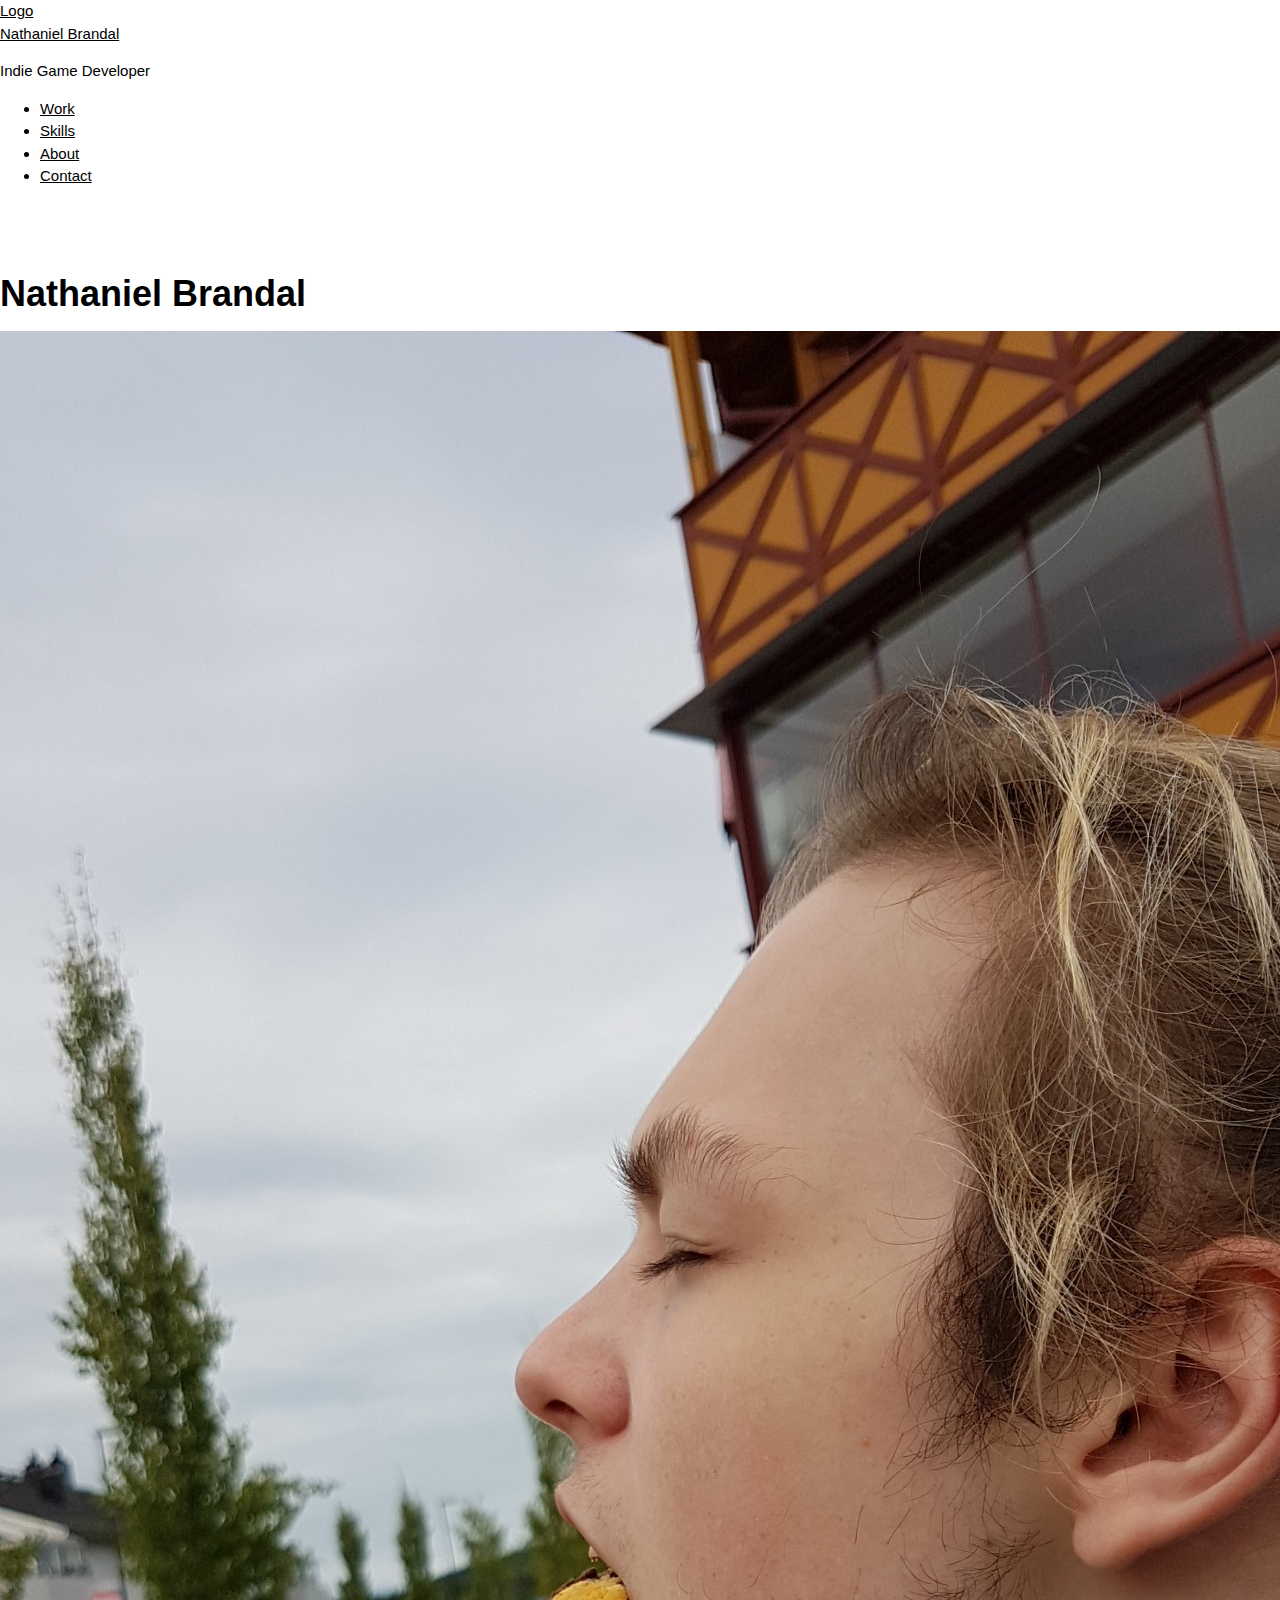
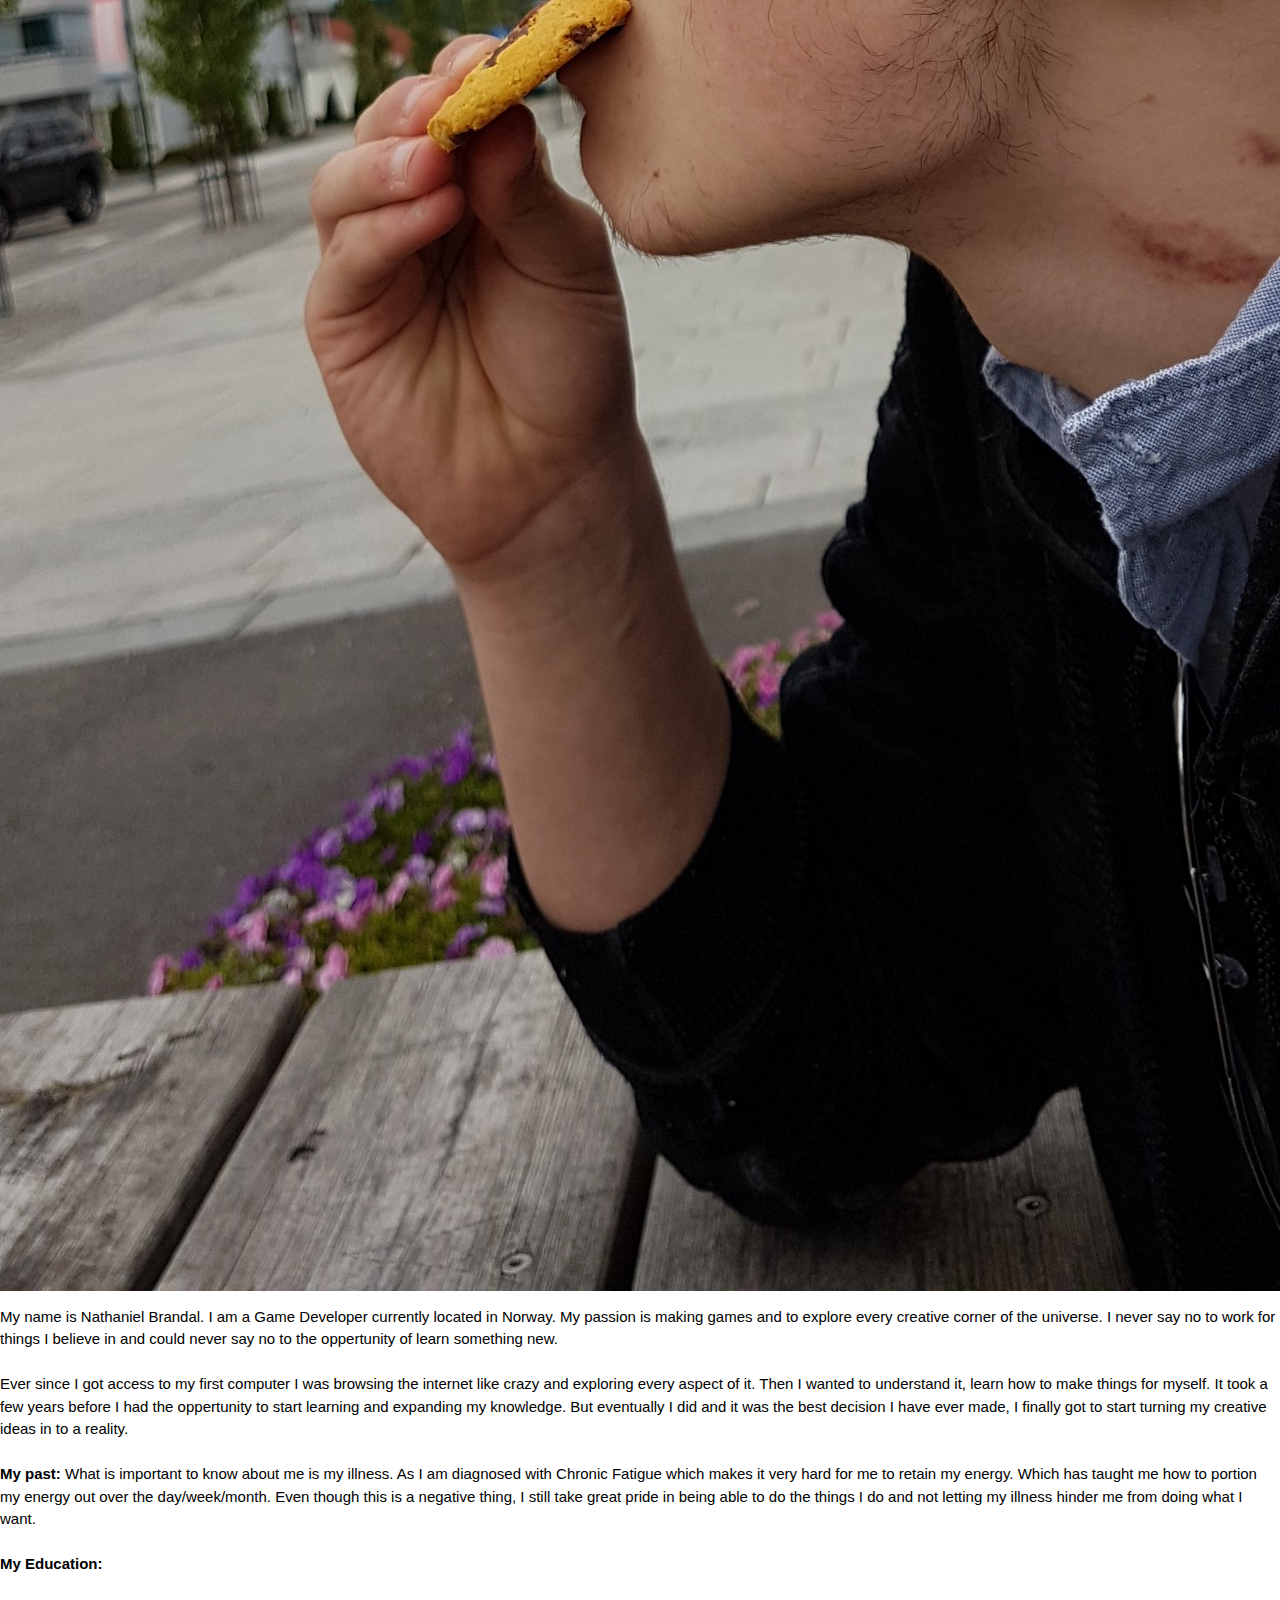
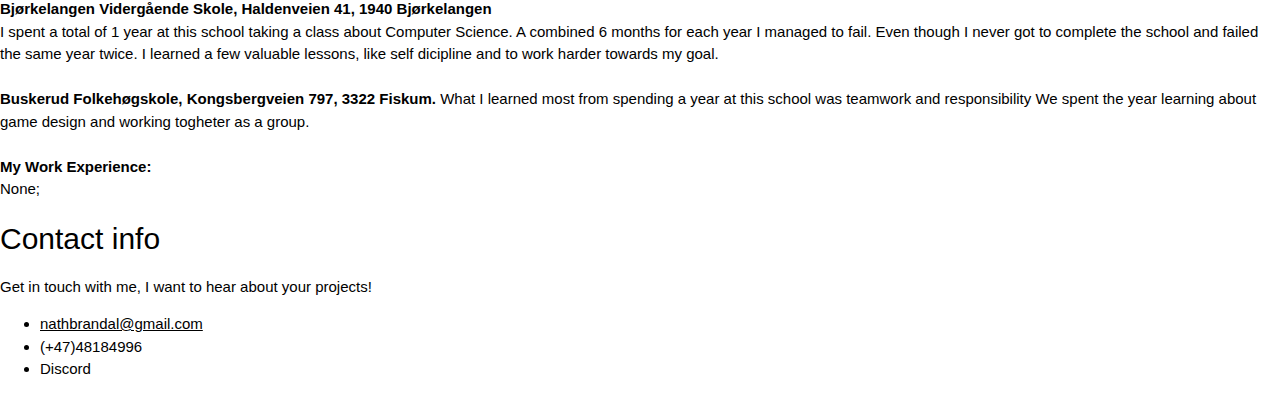
==== pages/about.html @ eb7208c1 "Update about.html" ====
<!DOCTYPE HTML>
<html lang="en">
  <head>
      <meta charset="UTF-8">
      <meta name="viewport" content="width=device-width, initial-scale=1.0">
      <meta http-equiv="X-UA-Compatible" content="ie=edge">

      <link href="https://fonts.googleapis.com/css?family=Montserrat:300,400,700,900" rel="stylesheet">
      <link href="https://fonts.googleapis.com/css?family=Rokkitt:300,400,500,700,900" rel="stylesheet">
      <link rel="stylesheet" href="https://www.w3schools.com/w3css/4/w3.css">
      <link rel="stylesheet" href="../css/style.css">
      <link rel="shortcut icon" type="image/png" href="img/favicon.png">
      <title>Portfolio | Game Developer | Nathaniel Brandal</title>
  </head>

  <body class="container background">
      <header class="header">
      <div class="header__content">
        <div class="logo">
          <div class="logo__image"><a href="/">Logo</a></div>
          <a href="/" class="logo__name">Nathaniel Brandal</a>
          <p class="logo__title">Indie Game Developer</p>
        </div>
        <nav class="navigation">
          <ul class="navigation__list">
            <li><a href="../index.html" class="navigation__list-item ">Work</a></li>
            <li><a href="./skills.html" class="navigation__list-item ">Skills</a></li>
            <li><a href="./about.html" class="navigation__list-item navigation__list-item--active">About</a></li>
            <li><a href="#contact" class="navigation__list-item">Contact</a></li>
          </ul>
        </nav>
      </div>
    </header>

    <div class="content">

      <div class="page-header">
          <h1 class="w3-text-white">About Me</h1>
      </div>
      <section class="section about">
          <h1 class="about__title"><b>Nathaniel Brandal</b></h1>
          <img src="../img/mecookie.jpg" alt="Picture of me" class="about__image">

          <p class="about__paragraph about__paragraph-1">
           
              My name is Nathaniel Brandal. I am a Game Developer currently located in Norway. 
              My passion is making games and to explore every creative corner of the universe. 
              I never say no to work for things I believe in and could never say no to the oppertunity of learn something new. 
            <br>
            <br>
              Ever since I got access to my first computer I was browsing the internet like crazy and exploring 
              every aspect of it. Then I wanted to understand it, learn how to make things for myself. 
              It took a few years before I had the oppertunity to start learning and expanding my knowledge. 
              But eventually I did and it was the best decision I have ever made, 
              I finally got to start turning my creative ideas in to a reality. 
            <br>
            <br>
            <b>My past:</b>
              What is important to know about me is my illness. As I am diagnosed with Chronic Fatigue which makes it very hard for me to retain my energy.
              Which has taught me how to portion my energy out over the day/week/month. Even though this is a negative thing, I still take great pride
              in being able to do the things I do and not letting my illness hinder me from doing what I want.
            <br>
            <br>
            <b>My Education:</b>
            <br>
            <br>
            <b>Bjørkelangen Vidergående Skole, Haldenveien 41, 1940 Bjørkelangen</b>
            <br>
              I spent a total of 1 year at this school taking a class about Computer Science. A combined 6 months for each year I managed to fail.
              Even though I never got to complete the school and failed the same year twice. I learned a few valuable lessons,
              like self dicipline and to work harder towards my goal. 
            <br>
            <br>                  
            <b>Buskerud Folkehøgskole, Kongsbergveien 797, 3322 Fiskum.</b> 
              What I learned most from spending a year at this school was teamwork and responsibility
              We spent the year learning about game design and working togheter as a group.
            <br>
            <br>
            <b>My Work Experience:</b>
            <br>
              None;
          </p>

      </section>
    </div>
    <footer class="footer">
      <div class="contact" id="contact">
        <h2 class="contact__heading">Contact info</h2>
        <p class="contact__paragraph">
          Get in touch with me, I want to hear about your projects!
        </p>
        <ul class="contact__list">
          <li class="contact__list-item"><a href="mailto:nathbrandal@gmail.com" target="_top">nathbrandal@gmail.com</a></li>
          <li class="contact__list-item">(+47)48184996</li>
          <li class="contact__list-item">Discord</li>
        </ul>
      </div>
    </footer>
  </body>
</html>
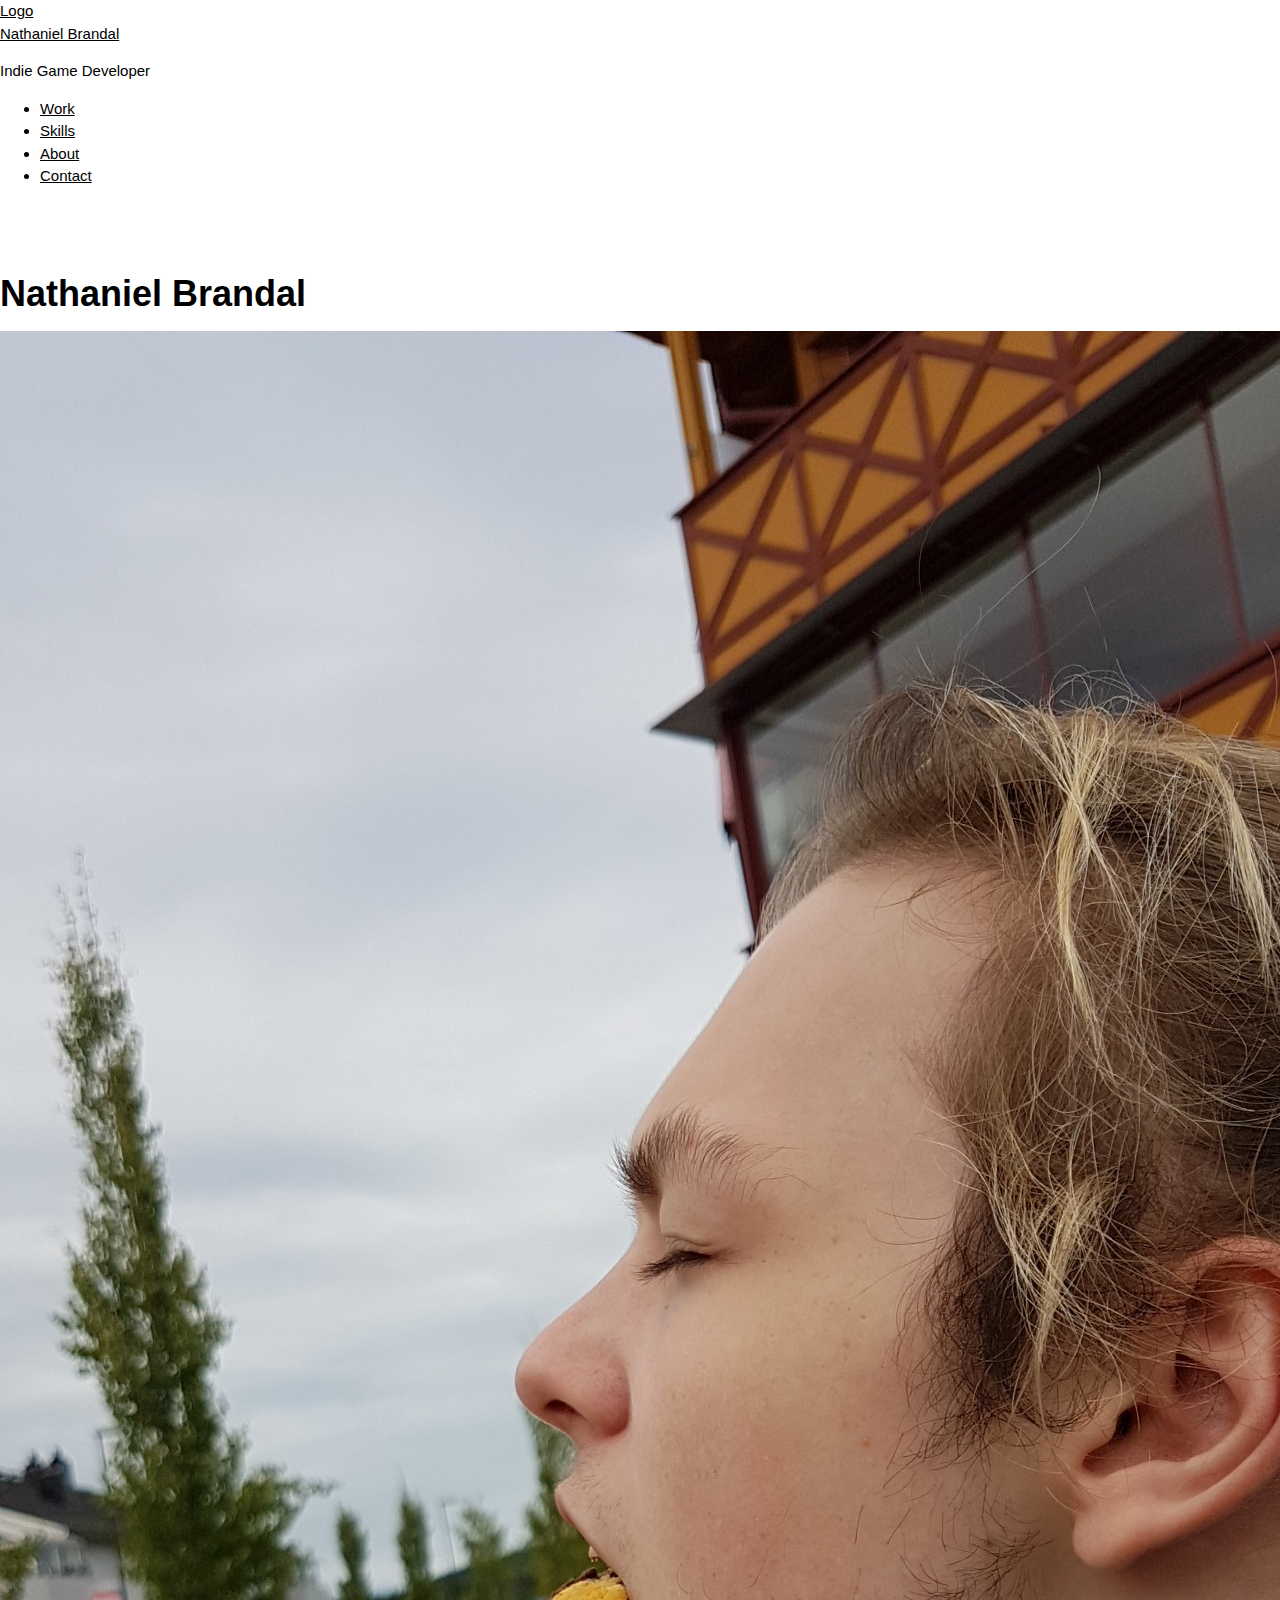
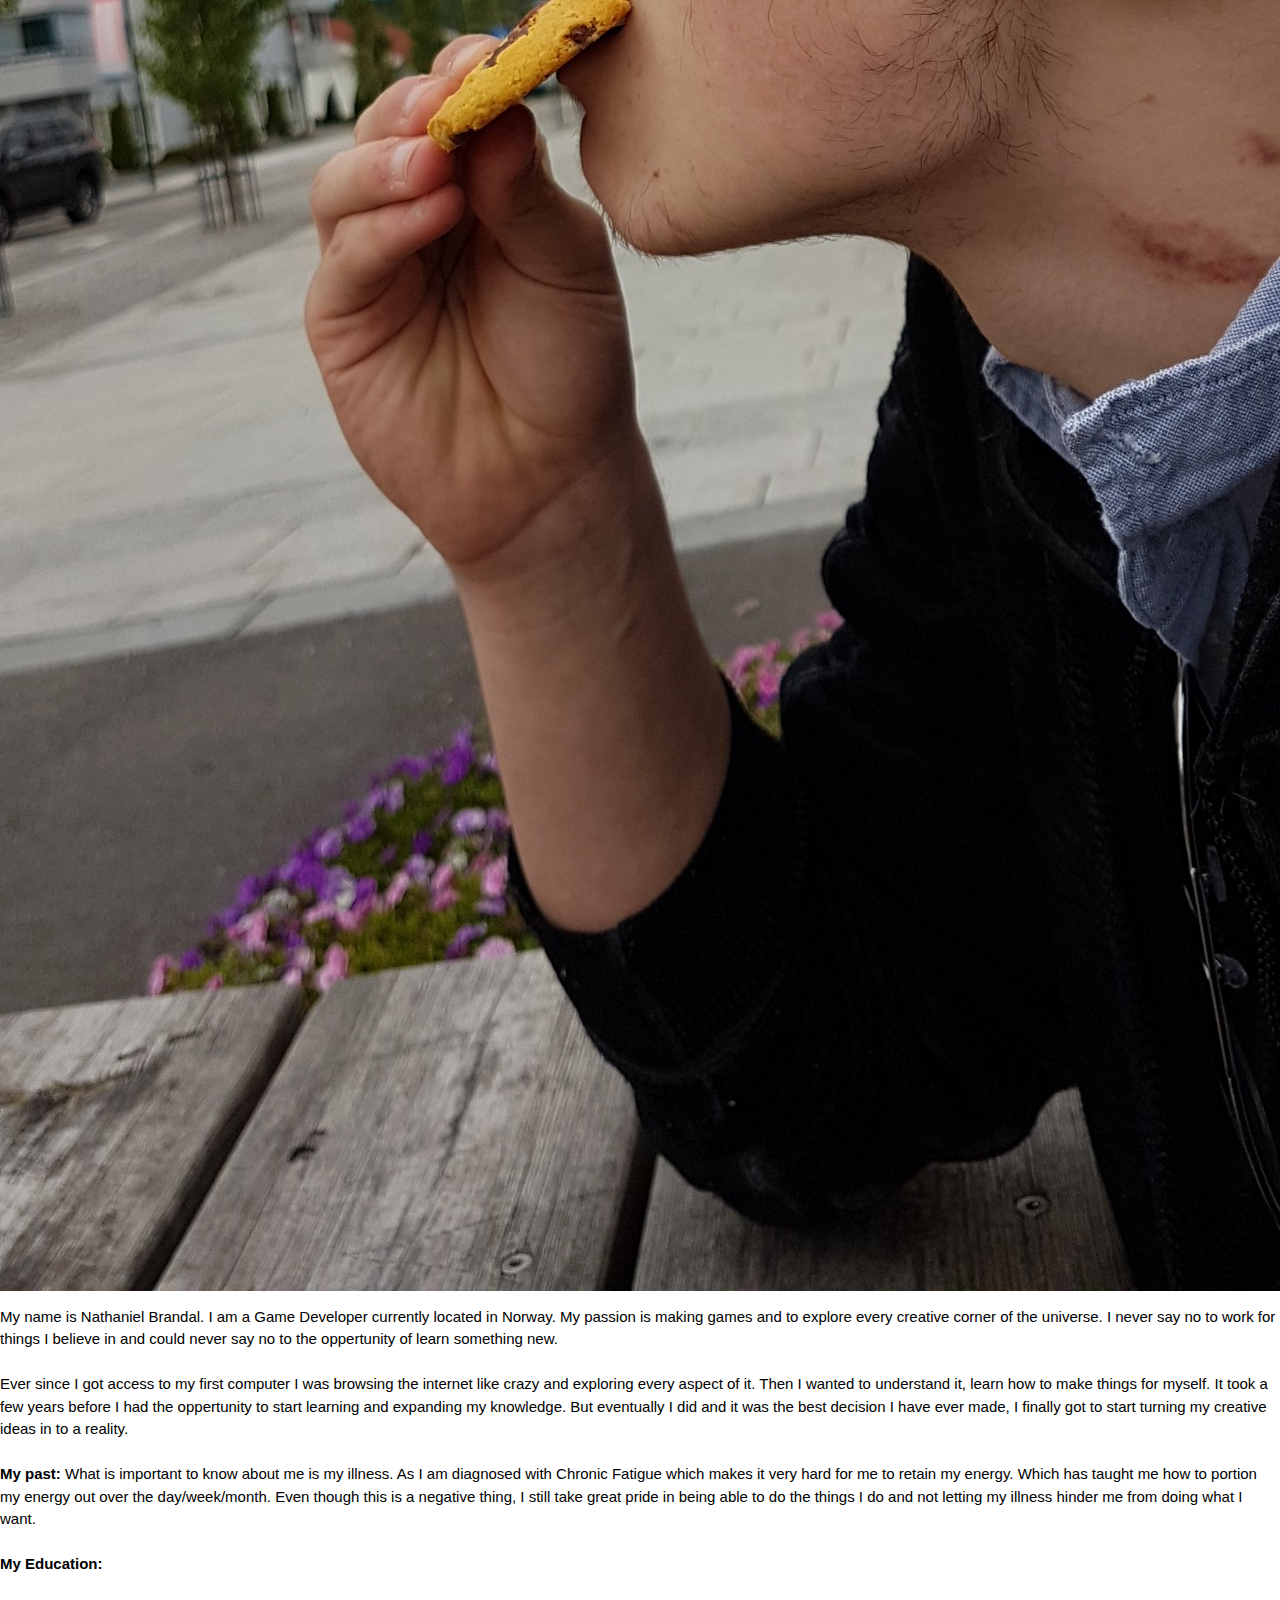
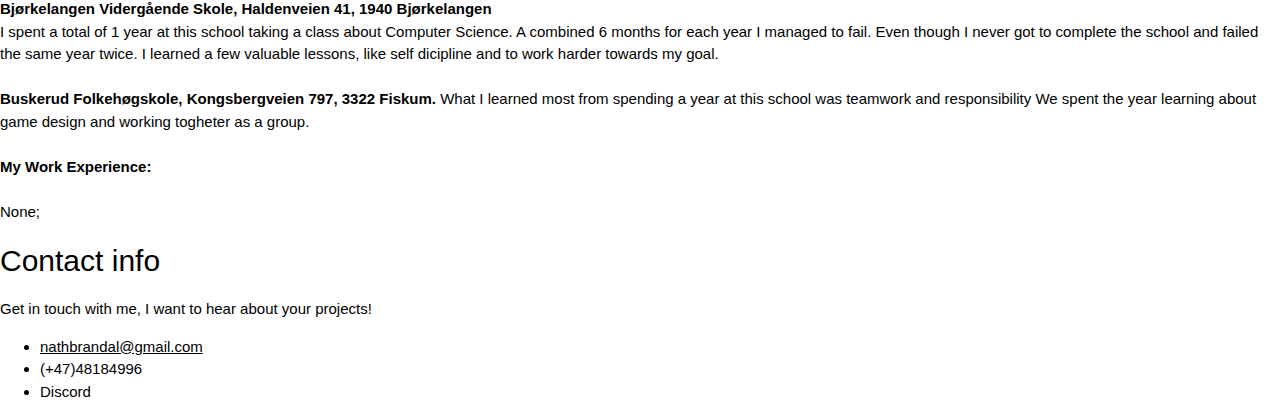
==== commit 1f237ecb: "Update about.html" ====
--- a/pages/about.html
+++ b/pages/about.html
@@ -78,6 +78,7 @@
             <br>
             <b>My Work Experience:</b>
             <br>
+            <br>
               None;
           </p>
 
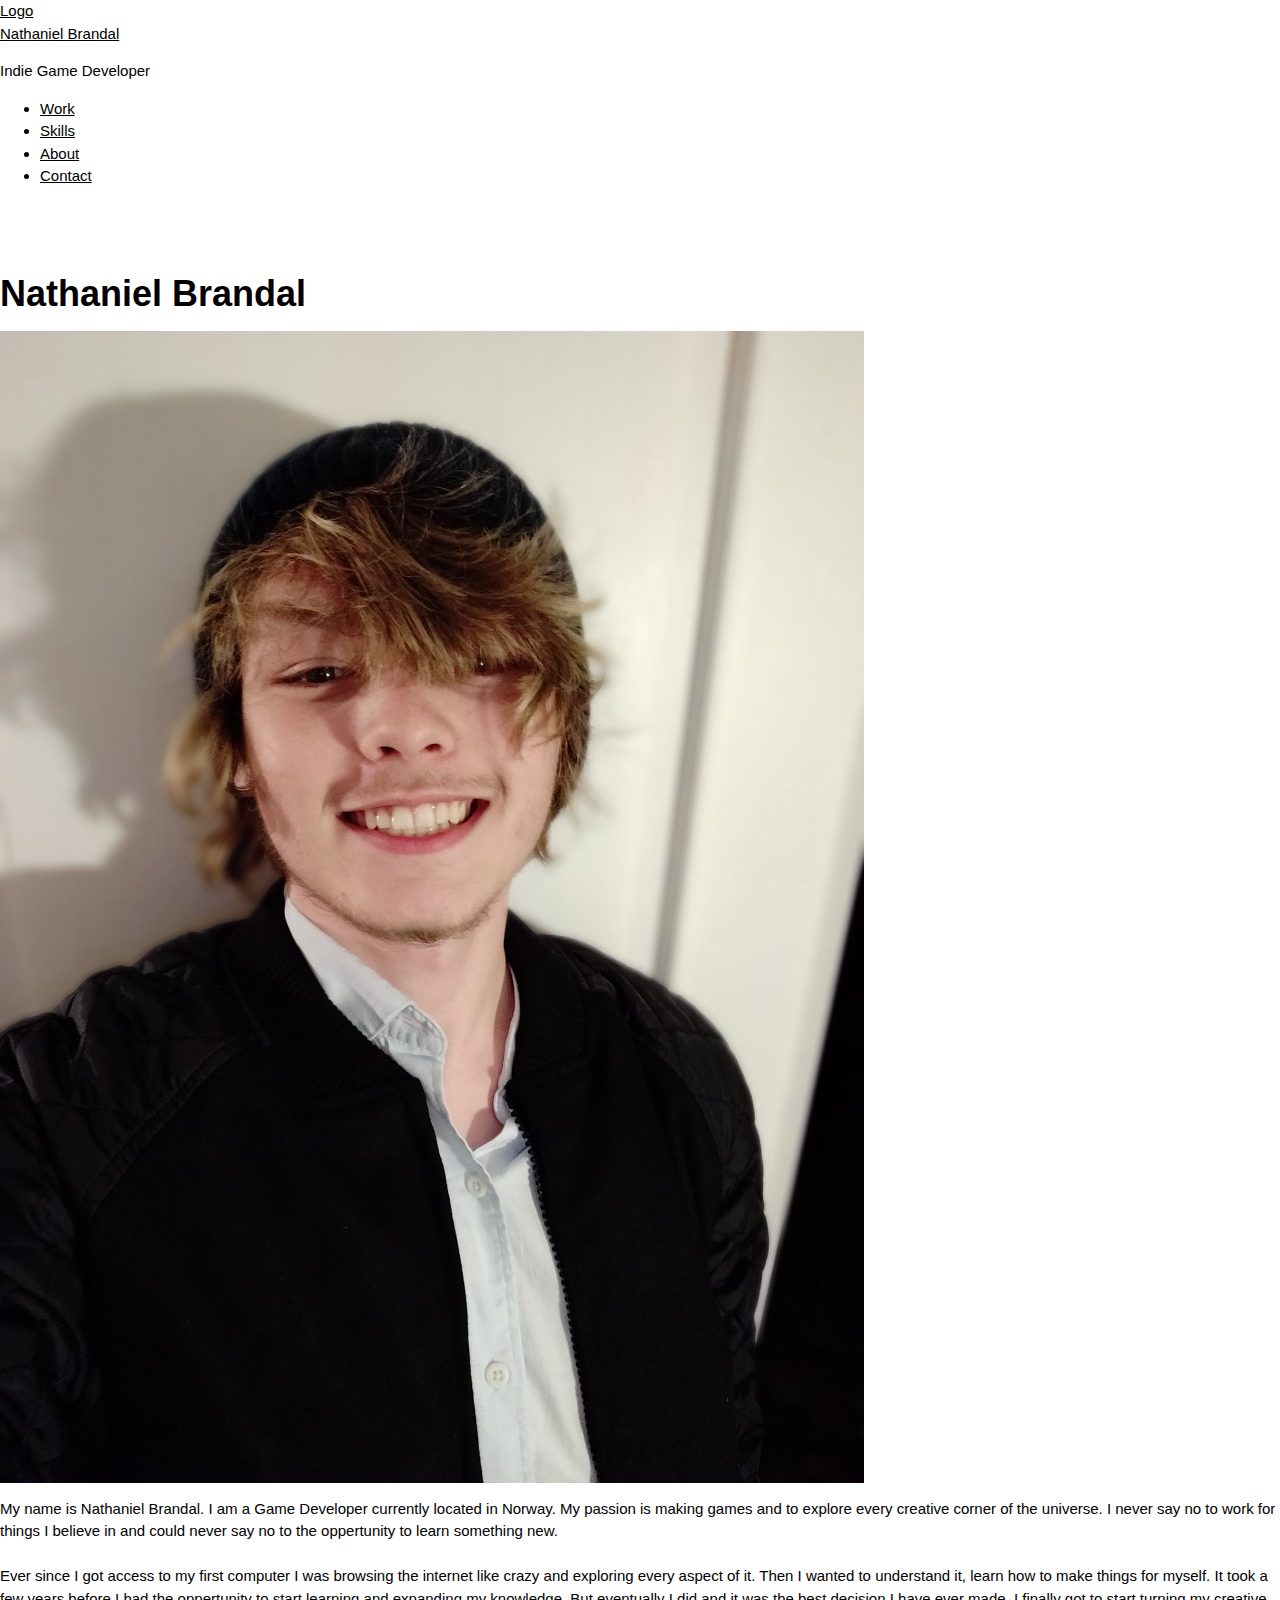
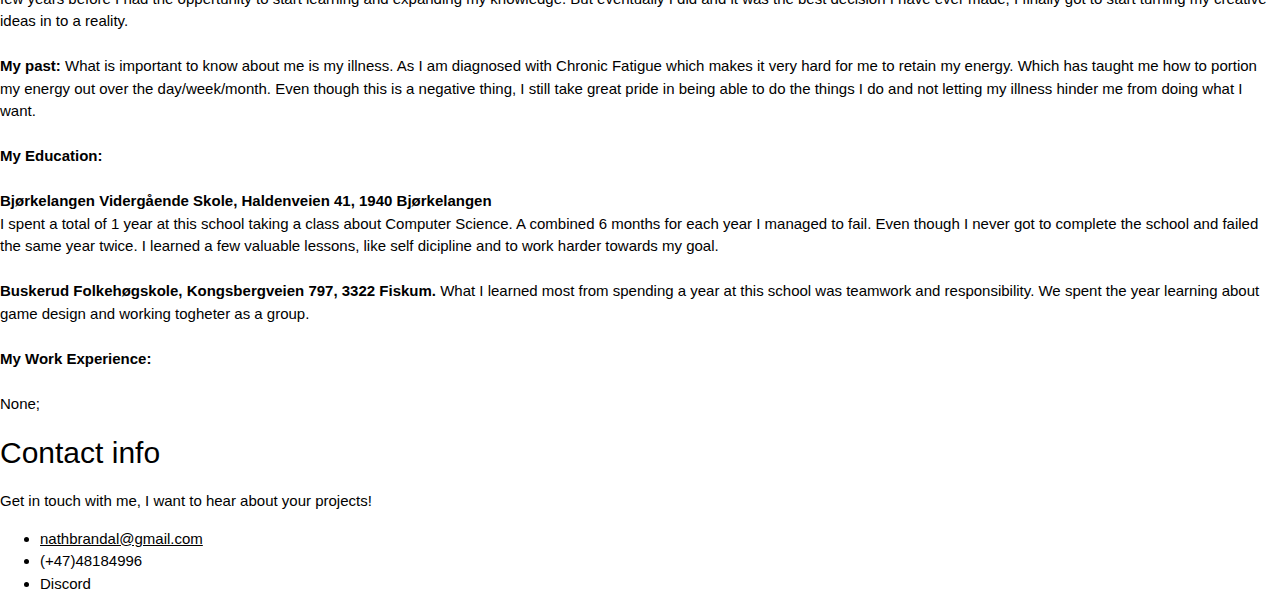
==== commit e6506353: "New pic" ====
--- a/pages/about.html
+++ b/pages/about.html
@@ -39,13 +39,13 @@
       </div>
       <section class="section about">
           <h1 class="about__title"><b>Nathaniel Brandal</b></h1>
-          <img src="../img/mecookie.jpg" alt="Picture of me" class="about__image">
+          <img src="../img/PictureOfMe.jpg" alt="Picture of me" class="about__image">
 
           <p class="about__paragraph about__paragraph-1">
            
               My name is Nathaniel Brandal. I am a Game Developer currently located in Norway. 
               My passion is making games and to explore every creative corner of the universe. 
-              I never say no to work for things I believe in and could never say no to the oppertunity of learn something new. 
+              I never say no to work for things I believe in and could never say no to the oppertunity to learn something new. 
             <br>
             <br>
               Ever since I got access to my first computer I was browsing the internet like crazy and exploring 
@@ -72,7 +72,7 @@
             <br>
             <br>                  
             <b>Buskerud Folkehøgskole, Kongsbergveien 797, 3322 Fiskum.</b> 
-              What I learned most from spending a year at this school was teamwork and responsibility
+              What I learned most from spending a year at this school was teamwork and responsibility.
               We spent the year learning about game design and working togheter as a group.
             <br>
             <br>
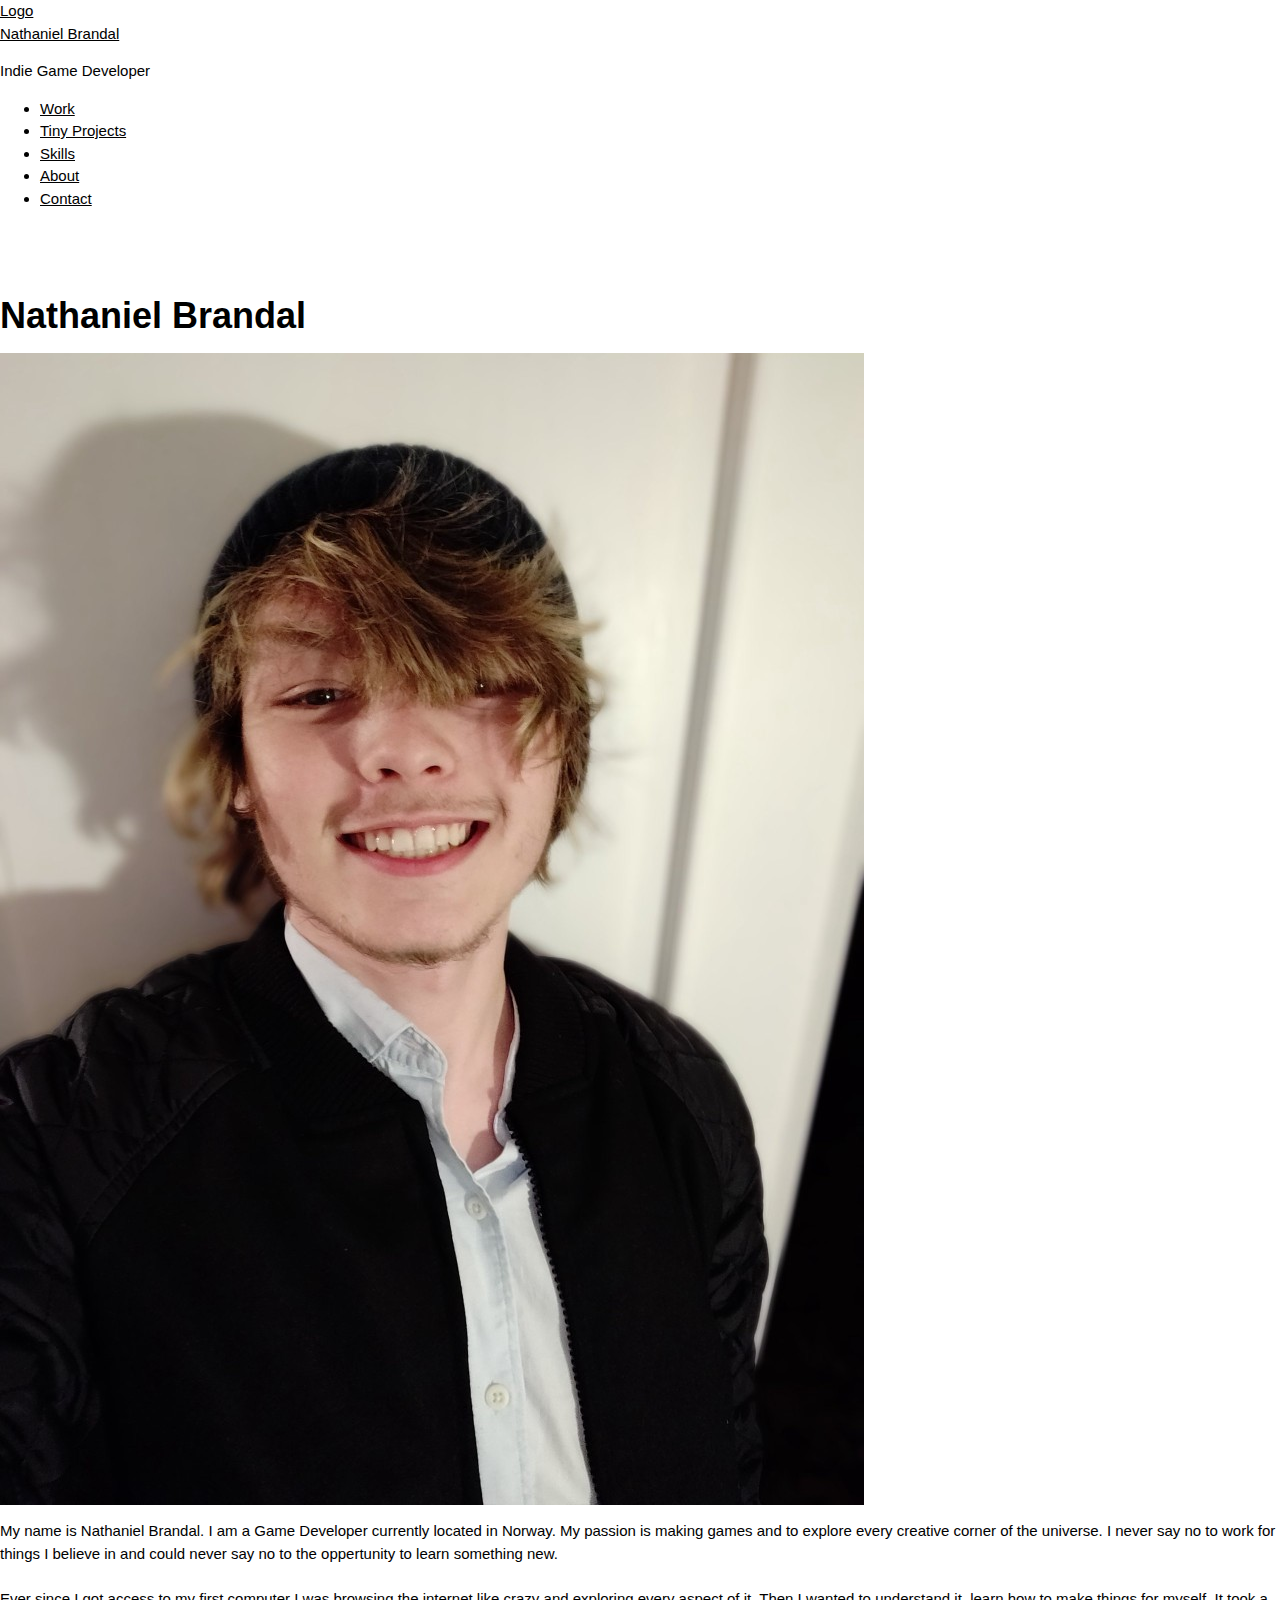
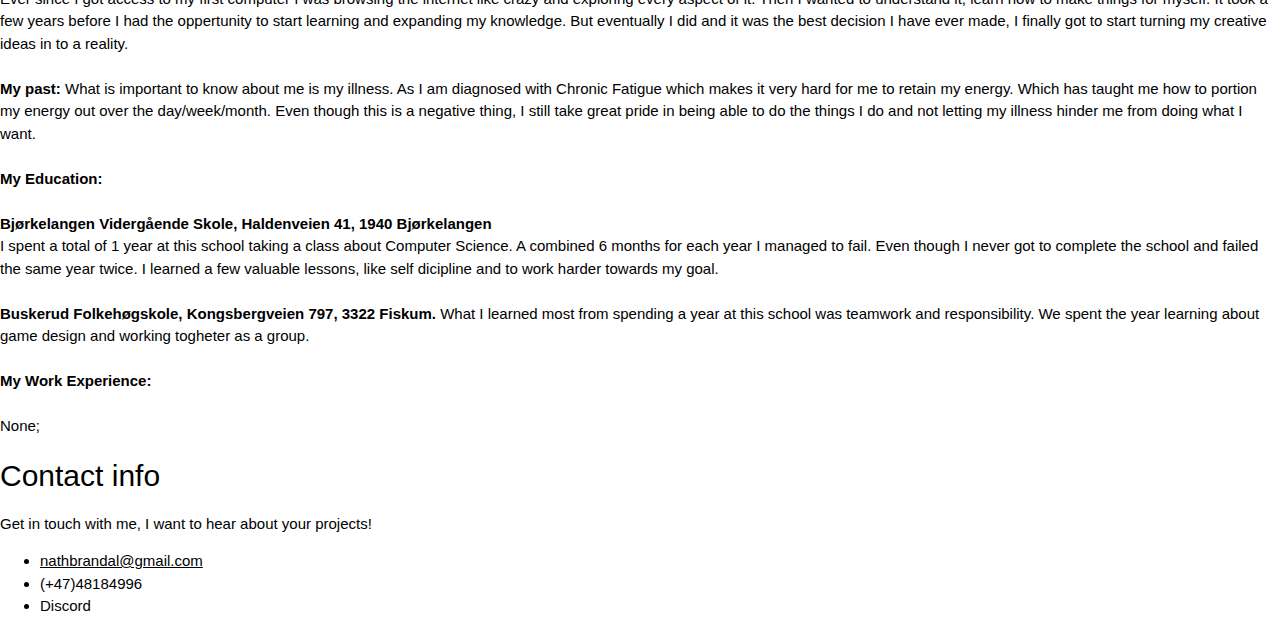
==== commit 821e614f: "qwe" ====
--- a/pages/about.html
+++ b/pages/about.html
@@ -24,6 +24,7 @@
         <nav class="navigation">
           <ul class="navigation__list">
             <li><a href="../index.html" class="navigation__list-item ">Work</a></li>
+            <li><a href="./smaller_projects.html" class="navigation__list-item">Tiny Projects</a></li>
             <li><a href="./skills.html" class="navigation__list-item ">Skills</a></li>
             <li><a href="./about.html" class="navigation__list-item navigation__list-item--active">About</a></li>
             <li><a href="#contact" class="navigation__list-item">Contact</a></li>
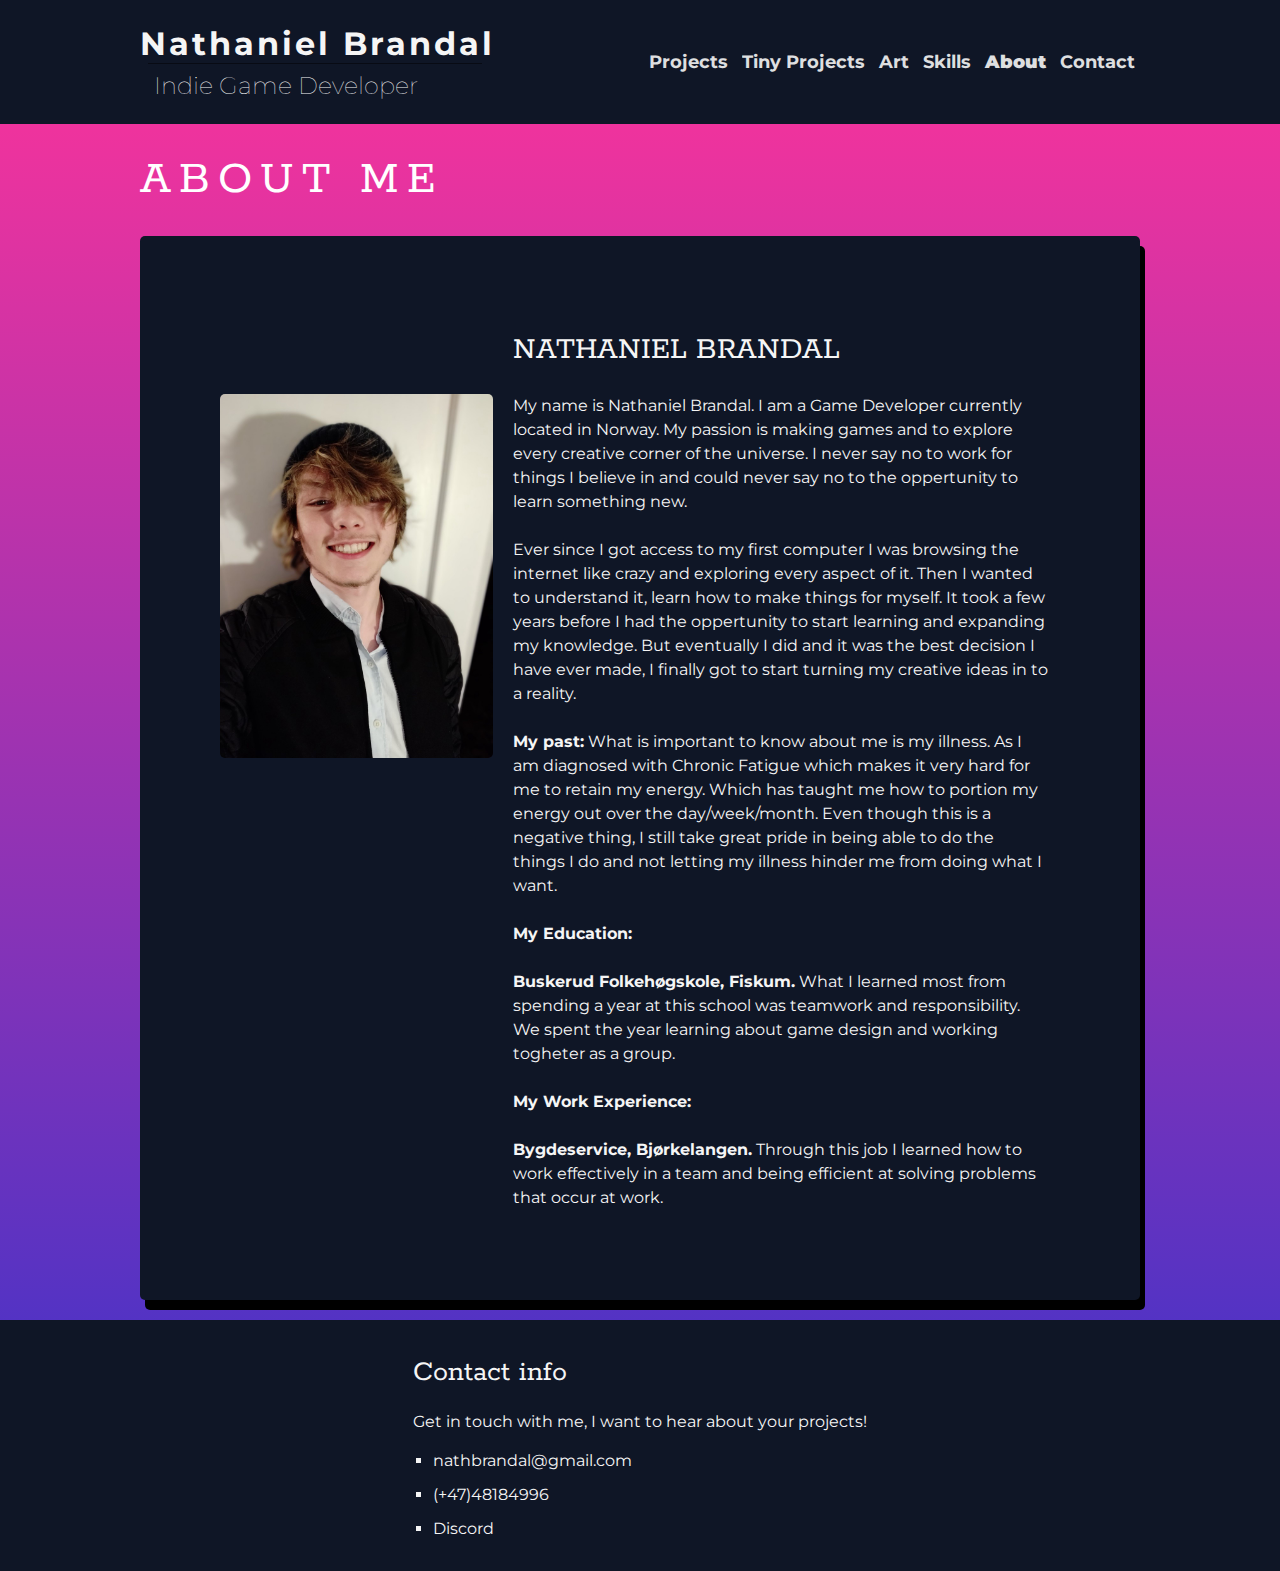
==== commit e8d4533e: "Updated with more stuff" ====
--- a/pages/about.html
+++ b/pages/about.html
@@ -9,7 +9,6 @@
       <link href="https://fonts.googleapis.com/css?family=Rokkitt:300,400,500,700,900" rel="stylesheet">
       <link rel="stylesheet" href="https://www.w3schools.com/w3css/4/w3.css">
       <link rel="stylesheet" href="../css/style.css">
-      <link rel="shortcut icon" type="image/png" href="img/favicon.png">
       <title>Portfolio | Game Developer | Nathaniel Brandal</title>
   </head>
 
@@ -23,10 +22,11 @@
         </div>
         <nav class="navigation">
           <ul class="navigation__list">
-            <li><a href="../index.html" class="navigation__list-item ">Work</a></li>
-            <li><a href="./smaller_projects.html" class="navigation__list-item">Tiny Projects</a></li>
-            <li><a href="./skills.html" class="navigation__list-item ">Skills</a></li>
-            <li><a href="./about.html" class="navigation__list-item navigation__list-item--active">About</a></li>
+            <li><a href="../index.html" class="navigation__list-item ">Projects</a></li>
+            <li><a href="../pages/smaller_projects.html" class="navigation__list-item">Tiny Projects</a></li>
+            <li><a href="../pages/Art.html" class="navigation__list-item">Art</a></li>
+            <li><a href="../pages/skills.html" class="navigation__list-item ">Skills</a></li>
+            <li><a href="../pages/about.html" class="navigation__list-item navigation__list-item--active">About</a></li>
             <li><a href="#contact" class="navigation__list-item">Contact</a></li>
           </ul>
         </nav>
@@ -64,15 +64,8 @@
             <br>
             <b>My Education:</b>
             <br>
-            <br>
-            <b>Bjørkelangen Vidergående Skole, Haldenveien 41, 1940 Bjørkelangen</b>
-            <br>
-              I spent a total of 1 year at this school taking a class about Computer Science. A combined 6 months for each year I managed to fail.
-              Even though I never got to complete the school and failed the same year twice. I learned a few valuable lessons,
-              like self dicipline and to work harder towards my goal. 
-            <br>
             <br>                  
-            <b>Buskerud Folkehøgskole, Kongsbergveien 797, 3322 Fiskum.</b> 
+            <b>Buskerud Folkehøgskole, Fiskum.</b> 
               What I learned most from spending a year at this school was teamwork and responsibility.
               We spent the year learning about game design and working togheter as a group.
             <br>
@@ -80,7 +73,8 @@
             <b>My Work Experience:</b>
             <br>
             <br>
-              None;
+              <b>Bygdeservice, Bjørkelangen.</b> Through this job I learned how to work effectively in a team 
+                and being efficient at solving problems that occur at work.
           </p>
 
       </section>
--- a/css/style.css
+++ b/css/style.css
@@ -0,0 +1,49 @@
+@-webkit-keyframes moveInTop{0%{opacity:0;-webkit-transform:translateY(-10rem);transform:translateY(-10rem)}80%{}100%{opacity:1;-webkit-transform:translateY(0);transform:translateY(0)}}@keyframes moveInTop{0%{opacity:0;-webkit-transform:translateY(-10rem);transform:translateY(-10rem)}80%{}100%{opacity:1;-webkit-transform:translateY(0);transform:translateY(0)}}@-webkit-keyframes moveInLeft{0%{opacity:0;-webkit-transform:translateX(-10rem);transform:translateX(-10rem)}80%{}100%{opacity:1;-webkit-transform:translateX(0);transform:translateX(0)}}@keyframes moveInLeft{0%{opacity:0;-webkit-transform:translateX(-10rem);transform:translateX(-10rem)}80%{}100%{opacity:1;-webkit-transform:translateX(0);transform:translateX(0)}}@-webkit-keyframes moveInRight{0%{opacity:0;-webkit-transform:translateX(4rem);transform:translateX(4rem)}30%{-webkit-transform:translateX(-0.4rem);transform:translateX(-0.4rem)}50%{-webkit-transform:translateX(0);transform:translateX(0)}100%{opacity:1;-webkit-transform:translateX(0);transform:translateX(0)}}@keyframes moveInRight{0%{opacity:0;-webkit-transform:translateX(4rem);transform:translateX(4rem)}30%{-webkit-transform:translateX(-0.4rem);transform:translateX(-0.4rem)}50%{-webkit-transform:translateX(0);transform:translateX(0)}100%{opacity:1;-webkit-transform:translateX(0);transform:translateX(0)}}@-webkit-keyframes moveInBottom{0%{opacity:0;-webkit-transform:translateY(3rem);transform:translateY(3rem)}100%{opacity:1;-webkit-transform:translateY(0);transform:translateY(0)}}@keyframes moveInBottom{0%{opacity:0;-webkit-transform:translateY(3rem);transform:translateY(3rem)}100%{opacity:1;-webkit-transform:translateY(0);transform:translateY(0)}}@-webkit-keyframes opacityChange{0%{opacity:.3}100%{opacity:1}}@keyframes opacityChange{0%{opacity:.3}100%{opacity:1}}@-webkit-keyframes float{0%{opacity:.1}25%{opacity:.3}50%{opacity:.4}75%{opacity:.7}100%{opacity:1}}@keyframes float{0%{opacity:.1}25%{opacity:.3}50%{opacity:.4}75%{opacity:.7}100%{opacity:1}}*,*::after,*::before{margin:0;padding:0;box-sizing:inherit}html{font-size:62.5%}body{box-sizing:border-box;font-size:1.6rem;line-height:1.4}img{width:100%}::-moz-selection{background-color:#000;color:#eee}::selection{background-color:#000;color:#eee}a,a:visited{color:inherit;text-decoration:none}a:active,a:visited:active{color:#ff0066}body{color:#777;font-family:'Montserrat', sans-serif;line-height:1.5}h1,h2{font-family:'Rokkitt', serif}.skills__heading{font-family:'Montserrat', sans-serif}.u-center-text{text-align:center !important}.u-margin-bottom-small{margin-bottom:1.5rem !important}.u-margin-bottom-medium{margin-bottom:4rem !important}@media only screen and (min-width: 56.25em){.u-margin-bottom-medium{margin-bottom:3rem !important}}.u-margin-bottom-big{margin-bottom:8rem !important}@media only screen and (min-width: 56.25em){.u-margin-bottom-big{margin-bottom:5rem !important}}.u-margin-top-big{margin-bottom:8rem !important}.u-margin-top-huge{margin-bottom:10rem !important}.u-align-start{align-self:flex-start !important}.u-align-end{align-self:flex-end !important}.u-margin-left{margin-left:1rem !important}.backlink{text-decoration:underline}.backlink:hover{color:#B28A2B}.logo{position:relative}@media only screen and (max-width: 41.25em){.logo{grid-column:1 / -1}}.logo__image{background:linear-gradient(to right, #f5f5f5, #000);border:1px solid black;-webkit-clip-path:polygon(0% 0, 100% 100%, 0 100%, 0% 50%);clip-path:polygon(0% 0, 100% 100%, 0 100%, 0% 50%);color:#eee;height:100%;width:100%;font-size:4.8rem;grid-row:1 / 3;display:none}.logo__name{align-self:end;grid-column:1 / 4;font-size:3.2rem;font-weight:700;letter-spacing:.3rem;position:relative}.logo__name::after{content:"";display:inline-block;height:1px;width:94%;background-color:#080b14;position:absolute;top:100%;left:8px}.logo__title{grid-column:1 / 2;grid-row:2 / 3;font-size:2.4rem;font-weight:100;margin-left:1.4rem}.contact__paragraph{padding:.5rem 0}.contact__list{list-style:square;margin:1rem}.contact__list-item{margin:1rem}.container{background-image:linear-gradient(to right top, rgba(245,245,245,0.1) 0%, rgba(15,22,38,0.8));background-attachment:fixed;background-position:center;background-repeat:no-repeat;background-size:cover}
+.content{max-width:1000px;margin:0 auto;min-height:70vh}.download{display:inline-block;font-family:'Rokkitt', serif;font-weight:700;transition:all .2s;text-decoration:underline}.download:hover{-webkit-transform:scale(1.05);transform:scale(1.05)}.page-header{color:#0F1626;margin:2rem 0;margin-bottom:1rem;text-transform:uppercase}@media only screen and (max-width: 41.25em){.page-header{text-align:center}}.page-header h1{font-size:4.8rem;letter-spacing:8px}.footer{background-color:#0F1626;color:#F5F5F5;display:flex;justify-content:center;align-items:center;padding:2rem;position:relative;min-height:20vh}.header{background:#0F1626;color:#F5F5F5}.header__content{display:flex;justify-content:space-between;align-items:center;padding:2rem 0;margin:0 auto;max-width:1000px;display:grid;grid-template-columns:repeat(auto-fit, minmax(40rem, 1fr));grid-template-columns:repeat(2, 1fr)}@media only screen and (max-width: 41.25em){.header__content{justify-content:center;grid-template-columns:auto;grid-row-gap:1rem}}
+.navigation{grid-column:2 / -1;justify-self:end}@media only screen and (max-width: 41.25em){
+    .navigation{grid-column:1 / -1;justify-self:center}}
+    .navigation__list li{display:inline-block;font-size:1.8rem;font-weight:700}
+    .navigation__list li:nth-child(1){-webkit-animation:moveInTop .4s;animation:moveInTop .4s}
+    .navigation__list li:nth-child(2){-webkit-animation:moveInTop .6s;animation:moveInTop .6s}
+    .navigation__list li:nth-child(3){-webkit-animation:moveInTop .8s;animation:moveInTop .8s}
+    .navigation__list li:nth-child(4){-webkit-animation:moveInTop 1s;animation:moveInTop 1s}
+    .navigation__list li:nth-child(5){-webkit-animation:moveInTop 1.2s;animation:moveInTop 1.2s}
+    .navigation__list li:nth-child(6){-webkit-animation:moveInTop 1.2s;animation:moveInTop 1.5s}
+    .navigation__list-item{padding:0 .5rem;position:relative;opacity:.9}
+    .navigation__list-item::after{content:"";background-color:#F5F5F5;display:inline-block;height:2px;visibility:hidden;width:1px;transition:all .5s ease-in-out;position:absolute;top:100%;left:50%;-webkit-transform:translateX(-50%) translateY(-100%);transform:translateX(-50%) translateY(-100%)}
+.navigation__list-item--active{font-weight:900}
+.navigation__list-item:hover{cursor:pointer;opacity:1}
+.navigation__list-item:hover::after{visibility:visible;width:75%}
+.section{background:#0F1626;border-radius:5px;box-shadow:5px 10px #000;color:#F5F5F5;margin:2rem 0;overflow:hidden}
+.section ul,.section p{-webkit-animation:opacityChange .5s;animation:opacityChange .5s}
+.about{display:grid;grid-template-columns:1fr 2fr;padding:8rem;min-height:50vh;grid-column-gap:1rem}@media only screen and (max-width: 41.25em){
+    .about{grid-template-columns:1fr;padding:4rem}}@media only screen and (max-width: 390px){
+        .about{padding:2rem}}
+    .about__title{grid-column:2 / -1;grid-row:1 / 1;font-size:3.2rem;font-weight:300;margin-left:1rem;text-transform:uppercase}@media only screen and (max-width: 41.25em){.about__title{grid-column:1 / -1;margin:auto}}@media only screen and (max-width: 31.25em){.about__title{font-size:2.8rem}}.about__image{grid-column:1 / 1;grid-row:2 / span 2;margin-top:1rem;border-radius:5px}@media only screen and (max-width: 41.25em){.about__image{width:12rem;grid-column:auto;margin:0 auto}}.about__paragraph{grid-column:2 / span 2;margin:1rem}@media only screen and (max-width: 41.25em){.about__paragraph{grid-column:auto;grid-row:auto;margin:1rem 6rem}}@media only screen and (max-width: 31.25em){.about__paragraph{margin:1rem 4rem}}.about__paragraph-1{grid-row:2 / 2}@media only screen and (max-width: 41.25em){.about__paragraph-1{grid-row:auto}}.about__paragraph-2{grid-row:3 / 3}@media only screen and (max-width: 50em){.about__paragraph-2{grid-row:auto}}.item{padding:1rem}@media only screen and (min-width: 31.25em){.item{max-width:75%;margin:0 auto}}.item__title{font-size:6.2rem;text-align:center;line-height:0.7;margin:1rem}.item__list{padding-left:2rem;list-style-type:square}@media only screen and (min-width: 41.25em){.item__list{max-width:75%;margin:2rem auto}}.item__paragraph{margin:2rem 0}@media only screen and (min-width: 41.25em){.item__paragraph{max-width:75%;margin:2rem auto}}.item__nav{align-items:center;display:flex;font-family:'Rokkitt', serif;font-weight:700;width:100%}.item__nav-link-right{margin-left:auto;margin-right:5rem}.item__nav-link-right::after{content:"\00bb"}.item__nav-link-right:hover{-webkit-transform:translateX(3px);transform:translateX(3px);transition:all .2s}.item__nav-link-left{margin-right:auto;margin-left:5rem}.item__nav-link-left::before{content:"\00ab"}.item__nav-link-left:hover{-webkit-transform:translateX(-3px);transform:translateX(-3px);transition:all .2s}.item__nav-link i{margin:.3rem}.skills{display:grid;grid-template-columns:repeat(auto-fit, minmax(31rem, 1fr));grid-column-gap:2rem;min-height:50vh;padding:2rem}.skills__item{margin:1rem auto}@media only screen and (max-width: 41.25em){.skills__item{margin:1rem 2rem}}@media only screen and (max-width: 31.25em){.skills__item{font-size:1.8rem}}@media only screen and (max-width: 31.25em){.skills__heading{font-size:1.8rem}}.skills__list{list-style-type:square;margin-left:2rem}.skills__list-item{margin:1rem}.work{display:grid;grid-template-columns:repeat(3, 1fr)}@media only screen and (max-width: 41.25em){.work{grid-template-columns:1fr;padding:4rem}}.work__title{grid-column:2 / -1;font-size:3.6rem}@media only screen and (max-width: 41.25em){.work__title{grid-column:1 / -1;margin:auto}}.work__image{grid-column:1 / 3;overflow:hidden;padding:1.6rem}@media only screen and (max-width: 41.25em){
+    .work__image{grid-column:auto}}
+    .work__list{grid-column:3 / 4;padding-left:2rem;list-style-type:square}@media only screen and (max-width: 41.25em){.work__list{grid-column:auto}}.work__list-item{margin:1rem}.work__link{display:inline-block;margin:1rem;font-weight:700;transition:all .2s}.work__link:hover{-webkit-transform:scale(1.1);transform:scale(1.1)}
+
+.background {
+    background:linear-gradient(to top, #3333cc 0%, #ff3399);
+}
+
+.pic {
+    opacity: 1;
+}
+
+.pic:hover {
+    opacity: 0.3;
+}
+
+img {
+    -moz-border-radius: 5px;
+    -webkit-border-radius: 5px;
+}
+
+.work__centerimage {grid-column: 8ch auto}
+
+.secsmall{background:#0F1626;border-radius:5px;box-shadow:5px 5px #000;color:#F5F5F5;margin:2rem ;overflow:hidden}
+
+.content{max-width:1000px;margin:0 auto;min-height:70vh}
+
+.smallcontent{max-width:1000px ;margin: auto;min-height:70vh}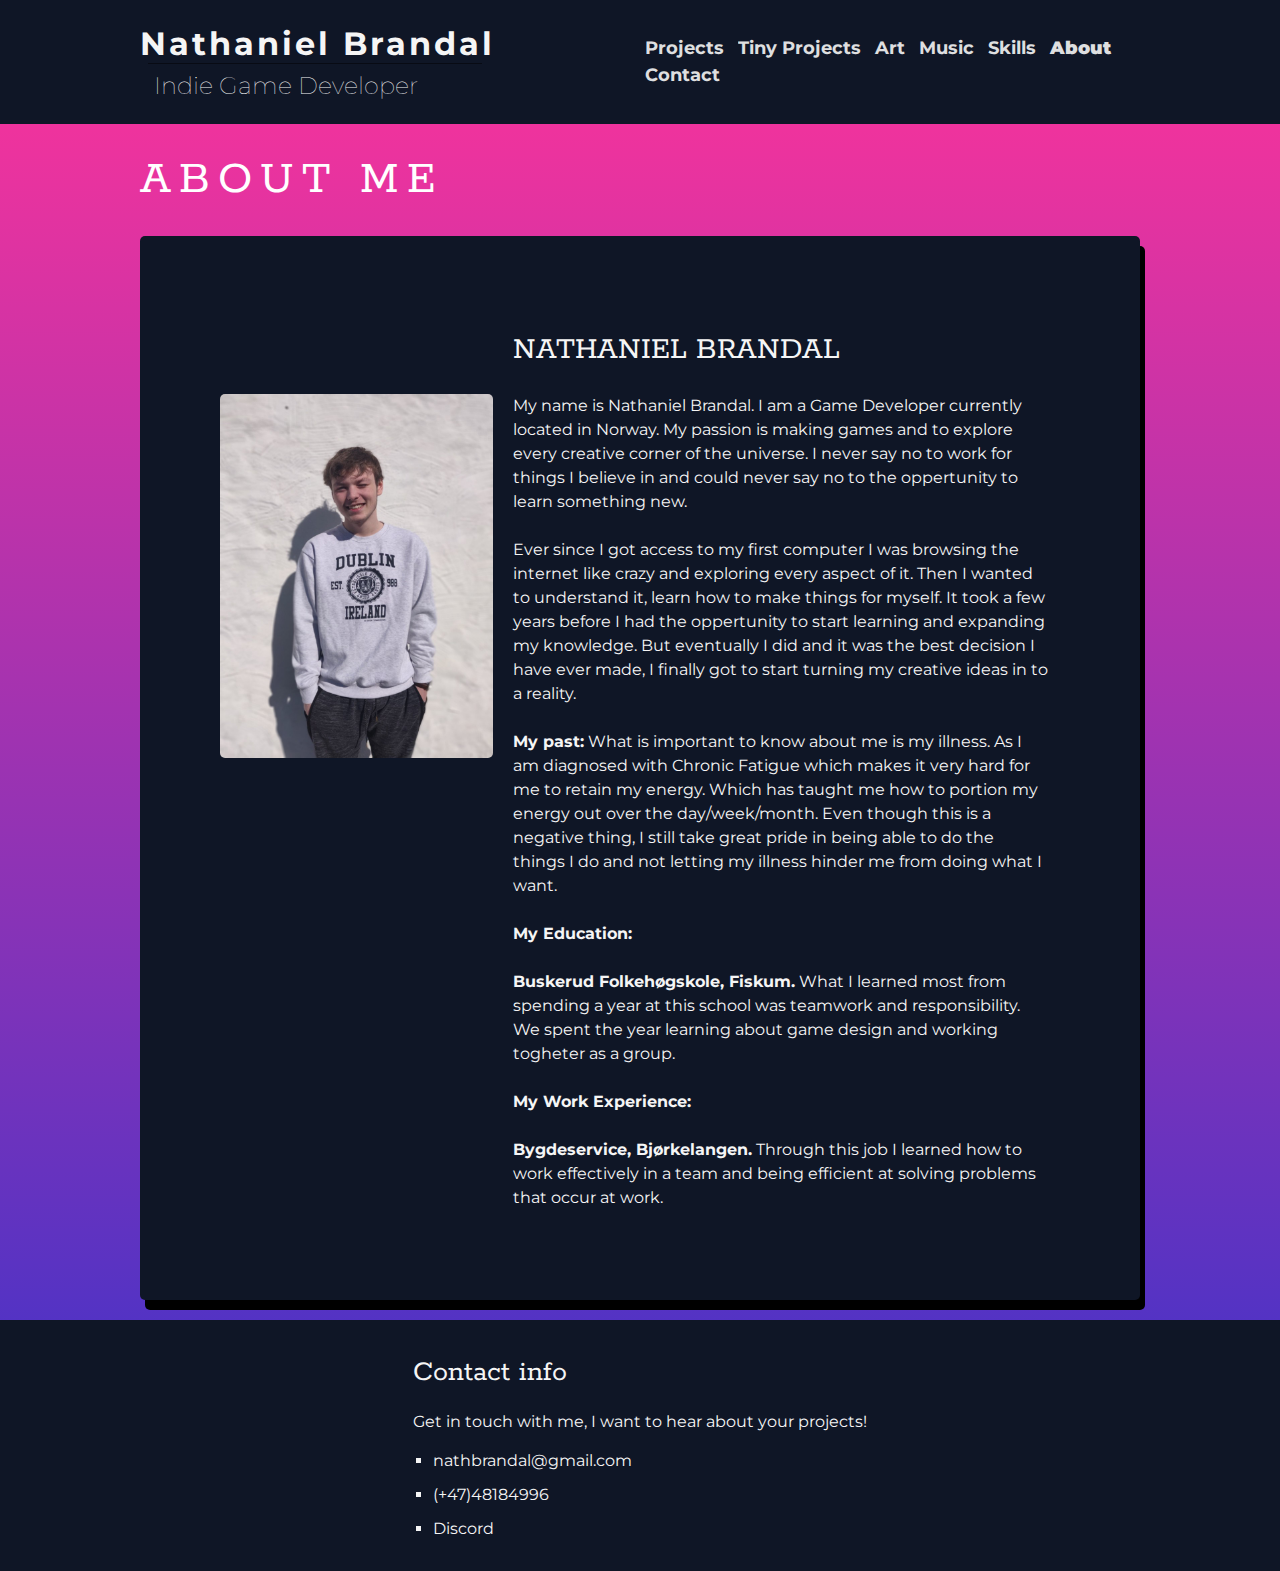
==== commit 84bf2059: "Huge Updates" ====
--- a/pages/about.html
+++ b/pages/about.html
@@ -25,6 +25,7 @@
             <li><a href="../index.html" class="navigation__list-item ">Projects</a></li>
             <li><a href="../pages/smaller_projects.html" class="navigation__list-item">Tiny Projects</a></li>
             <li><a href="../pages/Art.html" class="navigation__list-item">Art</a></li>
+            <li><a href="../pages/Art.html" class="navigation__list-item">Music</a></li>
             <li><a href="../pages/skills.html" class="navigation__list-item ">Skills</a></li>
             <li><a href="../pages/about.html" class="navigation__list-item navigation__list-item--active">About</a></li>
             <li><a href="#contact" class="navigation__list-item">Contact</a></li>
--- a/css/style.css
+++ b/css/style.css
@@ -8,7 +8,8 @@
     .navigation__list li:nth-child(3){-webkit-animation:moveInTop .8s;animation:moveInTop .8s}
     .navigation__list li:nth-child(4){-webkit-animation:moveInTop 1s;animation:moveInTop 1s}
     .navigation__list li:nth-child(5){-webkit-animation:moveInTop 1.2s;animation:moveInTop 1.2s}
-    .navigation__list li:nth-child(6){-webkit-animation:moveInTop 1.2s;animation:moveInTop 1.5s}
+    .navigation__list li:nth-child(6){-webkit-animation:moveInTop 1.5s;animation:moveInTop 1.5s}
+    .navigation__list li:nth-child(7){-webkit-animation:moveInBottom .4s;animation:moveInBottom .4s}
     .navigation__list-item{padding:0 .5rem;position:relative;opacity:.9}
     .navigation__list-item::after{content:"";background-color:#F5F5F5;display:inline-block;height:2px;visibility:hidden;width:1px;transition:all .5s ease-in-out;position:absolute;top:100%;left:50%;-webkit-transform:translateX(-50%) translateY(-100%);transform:translateX(-50%) translateY(-100%)}
 .navigation__list-item--active{font-weight:900}
@@ -19,7 +20,9 @@
 .about{display:grid;grid-template-columns:1fr 2fr;padding:8rem;min-height:50vh;grid-column-gap:1rem}@media only screen and (max-width: 41.25em){
     .about{grid-template-columns:1fr;padding:4rem}}@media only screen and (max-width: 390px){
         .about{padding:2rem}}
-    .about__title{grid-column:2 / -1;grid-row:1 / 1;font-size:3.2rem;font-weight:300;margin-left:1rem;text-transform:uppercase}@media only screen and (max-width: 41.25em){.about__title{grid-column:1 / -1;margin:auto}}@media only screen and (max-width: 31.25em){.about__title{font-size:2.8rem}}.about__image{grid-column:1 / 1;grid-row:2 / span 2;margin-top:1rem;border-radius:5px}@media only screen and (max-width: 41.25em){.about__image{width:12rem;grid-column:auto;margin:0 auto}}.about__paragraph{grid-column:2 / span 2;margin:1rem}@media only screen and (max-width: 41.25em){.about__paragraph{grid-column:auto;grid-row:auto;margin:1rem 6rem}}@media only screen and (max-width: 31.25em){.about__paragraph{margin:1rem 4rem}}.about__paragraph-1{grid-row:2 / 2}@media only screen and (max-width: 41.25em){.about__paragraph-1{grid-row:auto}}.about__paragraph-2{grid-row:3 / 3}@media only screen and (max-width: 50em){.about__paragraph-2{grid-row:auto}}.item{padding:1rem}@media only screen and (min-width: 31.25em){.item{max-width:75%;margin:0 auto}}.item__title{font-size:6.2rem;text-align:center;line-height:0.7;margin:1rem}.item__list{padding-left:2rem;list-style-type:square}@media only screen and (min-width: 41.25em){.item__list{max-width:75%;margin:2rem auto}}.item__paragraph{margin:2rem 0}@media only screen and (min-width: 41.25em){.item__paragraph{max-width:75%;margin:2rem auto}}.item__nav{align-items:center;display:flex;font-family:'Rokkitt', serif;font-weight:700;width:100%}.item__nav-link-right{margin-left:auto;margin-right:5rem}.item__nav-link-right::after{content:"\00bb"}.item__nav-link-right:hover{-webkit-transform:translateX(3px);transform:translateX(3px);transition:all .2s}.item__nav-link-left{margin-right:auto;margin-left:5rem}.item__nav-link-left::before{content:"\00ab"}.item__nav-link-left:hover{-webkit-transform:translateX(-3px);transform:translateX(-3px);transition:all .2s}.item__nav-link i{margin:.3rem}.skills{display:grid;grid-template-columns:repeat(auto-fit, minmax(31rem, 1fr));grid-column-gap:2rem;min-height:50vh;padding:2rem}.skills__item{margin:1rem auto}@media only screen and (max-width: 41.25em){.skills__item{margin:1rem 2rem}}@media only screen and (max-width: 31.25em){.skills__item{font-size:1.8rem}}@media only screen and (max-width: 31.25em){.skills__heading{font-size:1.8rem}}.skills__list{list-style-type:square;margin-left:2rem}.skills__list-item{margin:1rem}.work{display:grid;grid-template-columns:repeat(3, 1fr)}@media only screen and (max-width: 41.25em){.work{grid-template-columns:1fr;padding:4rem}}.work__title{grid-column:2 / -1;font-size:3.6rem}@media only screen and (max-width: 41.25em){.work__title{grid-column:1 / -1;margin:auto}}.work__image{grid-column:1 / 3;overflow:hidden;padding:1.6rem}@media only screen and (max-width: 41.25em){
+    .about__title{grid-column:2 / -1;grid-row:1 / 1;font-size:3.2rem;font-weight:300;margin-left:1rem;text-transform:uppercase}@media only screen and (max-width: 41.25em){.about__title{grid-column:1 / -1;margin:auto}}@media only screen and (max-width: 31.25em){.about__title{font-size:2.8rem}}.about__image{grid-column:1 / 1;grid-row:2 / span 2;margin-top:1rem;border-radius:5px}@media only screen and (max-width: 41.25em){.about__image{width:12rem;grid-column:auto;margin:0 auto}}.about__paragraph{grid-column:2 / span 2;margin:1rem}@media only screen and (max-width: 41.25em){.about__paragraph{grid-column:auto;grid-row:auto;margin:1rem 6rem}}@media only screen and (max-width: 31.25em){.about__paragraph{margin:1rem 4rem}}.about__paragraph-1{grid-row:2 / 2}@media only screen and (max-width: 41.25em){.about__paragraph-1{grid-row:auto}}.about__paragraph-2{grid-row:3 / 3}@media only screen and (max-width: 50em){.about__paragraph-2{grid-row:auto}}
+    .item{padding:1rem}@media only screen and (min-width: 31.25em){.item{max-width:75%;margin:0 auto}}
+    .item__title{font-size:6.2rem;text-align:center;line-height:0.7;margin:1rem}.item__list{padding-left:2rem;list-style-type:square}@media only screen and (min-width: 41.25em){.item__list{max-width:75%;margin:2rem auto}}.item__paragraph{margin:2rem 0}@media only screen and (min-width: 41.25em){.item__paragraph{max-width:75%;margin:2rem auto}}.item__nav{align-items:center;display:flex;font-family:'Rokkitt', serif;font-weight:700;width:100%}.item__nav-link-right{margin-left:auto;margin-right:5rem}.item__nav-link-right::after{content:"\00bb"}.item__nav-link-right:hover{-webkit-transform:translateX(3px);transform:translateX(3px);transition:all .2s}.item__nav-link-left{margin-right:auto;margin-left:5rem}.item__nav-link-left::before{content:"\00ab"}.item__nav-link-left:hover{-webkit-transform:translateX(-3px);transform:translateX(-3px);transition:all .2s}.item__nav-link i{margin:.3rem}.skills{display:grid;grid-template-columns:repeat(auto-fit, minmax(31rem, 1fr));grid-column-gap:2rem;min-height:50vh;padding:2rem}.skills__item{margin:1rem auto}@media only screen and (max-width: 41.25em){.skills__item{margin:1rem 2rem}}@media only screen and (max-width: 31.25em){.skills__item{font-size:1.8rem}}@media only screen and (max-width: 31.25em){.skills__heading{font-size:1.8rem}}.skills__list{list-style-type:square;margin-left:2rem}.skills__list-item{margin:1rem}.work{display:grid;grid-template-columns:repeat(3, 1fr)}@media only screen and (max-width: 41.25em){.work{grid-template-columns:1fr;padding:4rem}}.work__title{grid-column:2 / -1;font-size:3.6rem}@media only screen and (max-width: 41.25em){.work__title{grid-column:1 / -1;margin:auto}}.work__image{grid-column:1 / 3;overflow:hidden;padding:1.6rem}@media only screen and (max-width: 41.25em){
     .work__image{grid-column:auto}}
     .work__list{grid-column:3 / 4;padding-left:2rem;list-style-type:square}@media only screen and (max-width: 41.25em){.work__list{grid-column:auto}}.work__list-item{margin:1rem}.work__link{display:inline-block;margin:1rem;font-weight:700;transition:all .2s}.work__link:hover{-webkit-transform:scale(1.1);transform:scale(1.1)}
 
@@ -36,14 +39,21 @@
 }
 
 img {
-    -moz-border-radius: 5px;
+    border-radius: 5px;
     -webkit-border-radius: 5px;
 }
 
-.work__centerimage {grid-column: 8ch auto}
+.work__centerimage {grid-column: 8ch auto; padding: 1.5%; border-radius: 4%}
 
-.secsmall{background:#0F1626;border-radius:5px;box-shadow:5px 5px #000;color:#F5F5F5;margin:2rem ;overflow:hidden}
+.secsmall{background:#0F1626;border-radius:5px;box-shadow:5px 5px #000;color:#F5F5F5;margin:2rem ;overflow:hidden;}
 
 .content{max-width:1000px;margin:0 auto;min-height:70vh}
 
-.smallcontent{max-width:1000px ;margin: auto;min-height:70vh}+.smallcontent{max-width:1000px ;margin: auto;min-height:70vh}
+
+.itemspecial{padding:2rem}@media only screen and (min-width: 31.25em){.itemspecial{max-width:100%;margin:5 auto}}
+
+audio {
+    width: 100%;
+    height: 54px;
+}